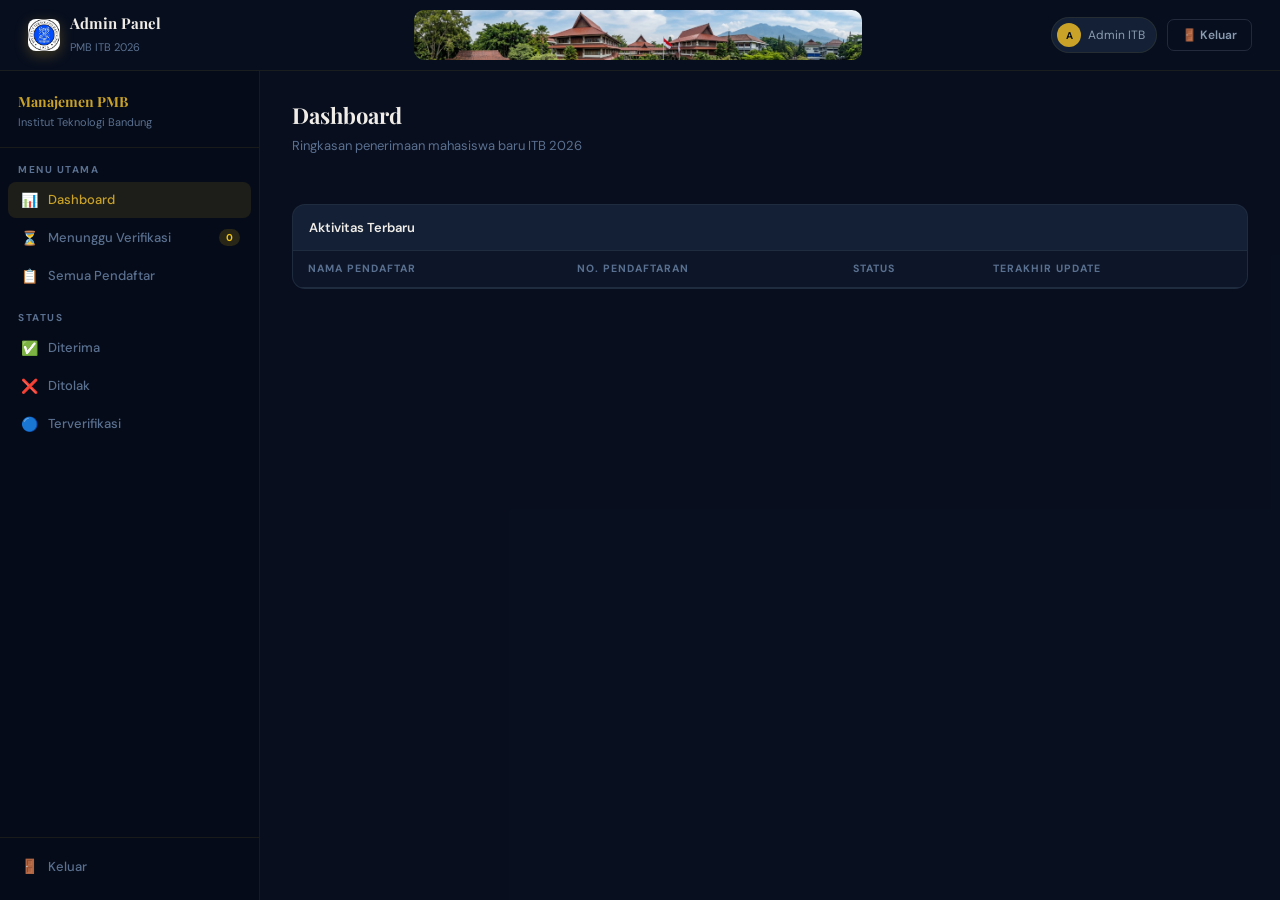
==== admin.html @ 245710b5 "first commit" ====
<!doctype html>
<html lang="id">
  <head>
    <meta charset="UTF-8" />
    <meta name="viewport" content="width=device-width, initial-scale=1.0" />
    <title>Admin Panel — PMB ITB 2026</title>
    <link
      href="https://fonts.googleapis.com/css2?family=Playfair+Display:wght@700;900&family=DM+Sans:ital,wght@0,300;0,400;0,500;0,600;1,400&display=swap"
      rel="stylesheet"
    />
    <link rel="stylesheet" href="shared.css" />
    <style>
      /* ══ ADMIN LAYOUT ══ */
      body {
        display: flex;
        flex-direction: column;
        height: 100vh;
        overflow: hidden;
      }

      .admin-topbar {
        display: flex;
        align-items: center;
        justify-content: space-between;
        padding: 35px 28px;
        height: 56px;
        flex-shrink: 0;
        background: rgba(8, 15, 30, 0.97);
        border-bottom: 1px solid var(--border);
        z-index: 50;
      }
      .adm-logo {
        display: flex;
        align-items: center;
        gap: 10px;
      }
      .adm-logo .logo-badge {
        width: 32px;
        height: 32px;
        font-size: 12px;
        border-radius: 8px;
      }
      .adm-logo-text h2 {
        font-family: "Playfair Display", serif;
        font-size: 15px;
        color: var(--white);
      }
      .adm-logo-text span {
        font-size: 11px;
        color: var(--muted);
      }
      .adm-right {
        display: flex;
        align-items: center;
        gap: 10px;
      }
      .adm-user {
        display: flex;
        align-items: center;
        gap: 7px;
        padding: 5px 11px 5px 5px;
        background: var(--navy-card);
        border: 1px solid var(--border);
        border-radius: 100px;
      }
      .adm-av {
        width: 24px;
        height: 24px;
        border-radius: 50%;
        background: var(--gold);
        display: flex;
        align-items: center;
        justify-content: center;
        font-size: 10px;
        font-weight: 700;
        color: var(--navy);
      }
      .adm-user span {
        font-size: 12px;
        color: var(--gray);
      }

      .admin-body {
        display: flex;
        flex: 1;
        overflow: hidden;
      }

      .admin-sidebar {
        width: var(--sidebar-w);
        flex-shrink: 0;
        background: rgba(6, 12, 24, 0.98);
        border-right: 1px solid var(--border);
        display: flex;
        flex-direction: column;
        overflow-y: auto;
        overflow-x: hidden;
      }
      .sb-brand {
        padding: 20px 18px 16px;
        border-bottom: 1px solid var(--border);
      }
      .sb-brand h3 {
        font-family: "Playfair Display", serif;
        font-size: 14px;
        color: var(--gold);
      }
      .sb-brand p {
        font-size: 11px;
        color: var(--muted);
        margin-top: 2px;
      }
      .sb-section {
        padding: 14px 18px 5px;
        font-size: 10px;
        font-weight: 700;
        color: var(--muted);
        letter-spacing: 1.5px;
        text-transform: uppercase;
      }
      .sb-nav {
        padding: 0 8px;
      }
      .nav-btn {
        display: flex;
        align-items: center;
        gap: 9px;
        width: 100%;
        padding: 9px 11px;
        border: none;
        background: none;
        cursor: pointer;
        border-radius: 8px;
        color: var(--muted);
        font-family: "DM Sans", sans-serif;
        font-size: 13px;
        font-weight: 500;
        text-align: left;
        transition: all 0.16s;
        margin-bottom: 2px;
        white-space: nowrap;
        overflow: hidden;
      }
      .nav-btn:hover {
        background: rgba(201, 162, 39, 0.07);
        color: var(--white);
      }
      .nav-btn.active {
        background: rgba(201, 162, 39, 0.12);
        color: var(--gold);
      }
      .nav-btn .ni {
        font-size: 14px;
        width: 20px;
        text-align: center;
        flex-shrink: 0;
      }
      .nav-btn .nbadge {
        margin-left: auto;
        padding: 2px 7px;
        border-radius: 100px;
        font-size: 10px;
        font-weight: 700;
        background: rgba(241, 196, 15, 0.15);
        color: #f1c40f;
      }
      .sb-footer {
        margin-top: auto;
        padding: 10px 8px 14px;
        border-top: 1px solid var(--border);
      }

      .admin-main {
        flex: 1;
        overflow-y: auto;
        overflow-x: hidden;
        background: rgba(8, 15, 30, 0.3);
      }
      .admin-content {
        padding: 28px 32px 48px;
      }

      .page-head {
        margin-bottom: 24px;
      }
      .page-head h2 {
        font-family: "Playfair Display", serif;
        font-size: 22px;
        color: var(--white);
      }
      .page-head p {
        font-size: 13px;
        color: var(--muted);
        margin-top: 4px;
      }

      /* Stats */
      .stats-row {
        display: grid;
        grid-template-columns: repeat(auto-fill, minmax(148px, 1fr));
        gap: 12px;
        margin-bottom: 24px;
      }
      .stat-tile {
        background: var(--navy-card);
        border: 1px solid var(--border-soft);
        border-radius: 12px;
        padding: 16px 18px;
        transition:
          border-color 0.2s,
          transform 0.15s;
        cursor: default;
      }
      .stat-tile:hover {
        border-color: var(--border);
        transform: translateY(-2px);
      }
      .stat-ico {
        font-size: 17px;
        margin-bottom: 8px;
        opacity: 0.6;
      }
      .stat-num {
        font-family: "Playfair Display", serif;
        font-size: 28px;
        line-height: 1;
        color: var(--gold);
      }
      .stat-num.cg {
        color: var(--muted);
      }
      .stat-num.cy {
        color: var(--yellow);
      }
      .stat-num.cb {
        color: var(--blue);
      }
      .stat-num.cs {
        color: var(--green);
      }
      .stat-num.cr {
        color: var(--red);
      }
      .stat-lbl {
        font-size: 10.5px;
        color: var(--muted);
        margin-top: 4px;
        letter-spacing: 0.5px;
        text-transform: uppercase;
      }

      /* Table card */
      .tcard {
        background: var(--navy-card);
        border: 1px solid var(--border-soft);
        border-radius: 13px;
        overflow: hidden;
      }
      .tcard-head {
        display: flex;
        align-items: center;
        gap: 9px;
        flex-wrap: wrap;
        padding: 13px 16px;
        border-bottom: 1px solid var(--border-soft);
      }
      .tcard-head h3 {
        font-size: 13px;
        font-weight: 600;
        color: var(--white);
        flex: 1;
        min-width: 80px;
      }
      .s-input {
        padding: 7px 12px;
        background: rgba(8, 15, 30, 0.7);
        border: 1px solid rgba(138, 155, 176, 0.15);
        border-radius: 7px;
        color: var(--white);
        font-size: 12.5px;
        font-family: "DM Sans", sans-serif;
        outline: none;
        width: 180px;
      }
      .s-input:focus {
        border-color: var(--gold);
      }
      .s-select {
        padding: 7px 10px;
        background: rgba(8, 15, 30, 0.7);
        border: 1px solid rgba(138, 155, 176, 0.15);
        border-radius: 7px;
        color: var(--white);
        font-size: 12.5px;
        font-family: "DM Sans", sans-serif;
        outline: none;
        cursor: pointer;
      }
      .s-select option {
        background: var(--navy-mid);
      }

      table {
        width: 100%;
        border-collapse: collapse;
      }
      thead tr {
        background: rgba(8, 15, 30, 0.55);
      }
      th {
        padding: 10px 15px;
        text-align: left;
        font-size: 10.5px;
        font-weight: 700;
        color: var(--muted);
        text-transform: uppercase;
        letter-spacing: 1px;
        border-bottom: 1px solid var(--border-soft);
      }
      td {
        padding: 12px 15px;
        font-size: 13px;
        border-bottom: 1px solid rgba(255, 255, 255, 0.03);
        vertical-align: middle;
        color: var(--white);
      }
      tr:hover td {
        background: rgba(255, 255, 255, 0.015);
      }
      tr:last-child td {
        border-bottom: none;
      }
      .td-sub {
        font-size: 11px;
        color: var(--muted);
        margin-top: 2px;
      }
      .action-group {
        display: flex;
        gap: 5px;
        flex-wrap: wrap;
      }

      .pagination {
        display: flex;
        align-items: center;
        justify-content: flex-end;
        gap: 4px;
        padding: 11px 16px;
        border-top: 1px solid var(--border-soft);
      }
      .pg-btn {
        padding: 5px 10px;
        border-radius: 6px;
        border: 1px solid rgba(138, 155, 176, 0.12);
        background: transparent;
        color: var(--muted);
        font-size: 12px;
        cursor: pointer;
        font-family: "DM Sans", sans-serif;
        transition: all 0.16s;
      }
      .pg-btn:hover,
      .pg-btn.active {
        border-color: var(--gold);
        color: var(--gold);
      }
      .pg-btn:disabled {
        opacity: 0.25;
        cursor: not-allowed;
      }

      /* Detail modal grid */
      .detail-grid {
        display: grid;
        grid-template-columns: 1fr 1fr;
        gap: 11px;
        margin-bottom: 12px;
      }
      .detail-item label {
        font-size: 10.5px;
        color: var(--gold);
        text-transform: uppercase;
        letter-spacing: 0.8px;
        display: block;
        margin-bottom: 3px;
      }
      .detail-item span {
        font-size: 13px;
        color: var(--white);
      }
      .detail-divider {
        grid-column: 1/-1;
        height: 1px;
        background: var(--border-soft);
      }

      .catatan-box {
        background: rgba(224, 82, 82, 0.06);
        border: 1px solid rgba(224, 82, 82, 0.18);
        border-radius: 10px;
        padding: 13px 16px;
        font-size: 13px;
        color: #f08080;
        margin-bottom: 18px;
        display: flex;
        gap: 10px;
        align-items: flex-start;
      }
      .catatan-box strong {
        color: #e05252;
        flex-shrink: 0;
      }
      .header-website {
        display: flex;
        align-items: center;
        width: 28rem;
        height: 50px;
        background-image: url("backgrounditb.jpg");
        margin-left: 4rem;
        border-radius: 10px;
        background-size: cover;
      }

      @media (max-width: 680px) {
        .admin-topbar {
          padding: 0 14px;
        }
        .admin-sidebar {
          display: none;
        }
        .admin-content {
          padding: 20px 16px;
        }
        .detail-grid {
          grid-template-columns: 1fr;
        }
      }
    </style>
  </head>
  <body>
    <!-- TOPBAR ADMIN -->
    <div class="admin-topbar">
      <div class="adm-logo">
        <img
          class="logo-badge"
          src="logoitb.jpg"
          alt="ITB"
          width="45"
          height="45;"
        />
        <div class="adm-logo-text">
          <h2>Admin Panel</h2>
          <span>PMB ITB 2026</span>
        </div>
      </div>
      <a href="https://itb.ac.id/" class="header-link">
        <div class="header-website"></div>
      </a>
      <div class="adm-right">
        <div class="adm-user">
          <div class="adm-av">A</div>
          <span>Admin ITB</span>
        </div>
        <button class="btn btn-ghost btn-sm" onclick="logout()">
          🚪 Keluar
        </button>
      </div>
    </div>

    <div class="admin-body">
      <!-- SIDEBAR -->
      <aside class="admin-sidebar">
        <div class="sb-brand">
          <h3>Manajemen PMB</h3>
          <p>Institut Teknologi Bandung</p>
        </div>
        <div class="sb-section">Menu Utama</div>
        <nav class="sb-nav">
          <button
            class="nav-btn active"
            id="nav-dashboard"
            onclick="adminNav('dashboard')"
          >
            <span class="ni">📊</span>Dashboard
          </button>
          <button
            class="nav-btn"
            id="nav-pending"
            onclick="adminNav('pending')"
          >
            <span class="ni">⏳</span>Menunggu Verifikasi
            <span class="nbadge" id="badge-pending">0</span>
          </button>
          <button class="nav-btn" id="nav-all" onclick="adminNav('all')">
            <span class="ni">📋</span>Semua Pendaftar
          </button>
        </nav>
        <div class="sb-section">Status</div>
        <nav class="sb-nav">
          <button
            class="nav-btn"
            id="nav-accepted"
            onclick="adminNav('accepted')"
          >
            <span class="ni">✅</span>Diterima
          </button>
          <button
            class="nav-btn"
            id="nav-rejected"
            onclick="adminNav('rejected')"
          >
            <span class="ni">❌</span>Ditolak
          </button>
          <button
            class="nav-btn"
            id="nav-verified"
            onclick="adminNav('verified')"
          >
            <span class="ni">🔵</span>Terverifikasi
          </button>
        </nav>
        <div class="sb-footer" id="sb-footerid">
          <button class="nav-btn" onclick="logout()">
            <span class="ni">🚪</span>Keluar
          </button>
        </div>
      </aside>

      <!-- MAIN CONTENT -->
      <main class="admin-main">
        <div class="admin-content">
          <!-- VIEW: DASHBOARD -->
          <div id="admin-view-dashboard">
            <div class="page-head">
              <h2>Dashboard</h2>
              <p>Ringkasan penerimaan mahasiswa baru ITB 2026</p>
            </div>
            <div class="stats-row" id="stats-grid"></div>
            <div class="tcard">
              <div class="tcard-head"><h3>Aktivitas Terbaru</h3></div>
              <table>
                <thead>
                  <tr>
                    <th>Nama Pendaftar</th>
                    <th>No. Pendaftaran</th>
                    <th>Status</th>
                    <th>Terakhir Update</th>
                  </tr>
                </thead>
                <tbody id="recent-tbody"></tbody>
              </table>
            </div>
          </div>

          <!-- VIEW: LIST PENDAFTAR -->
          <div id="admin-view-list" class="hidden">
            <div class="page-head">
              <h2 id="list-title">Semua Pendaftar</h2>
              <p id="list-subtitle">Kelola dan verifikasi data pendaftar</p>
            </div>
            <div class="tcard">
              <div class="tcard-head">
                <h3 id="list-count">—</h3>
                <input
                  type="text"
                  class="s-input"
                  id="search-input"
                  placeholder="Cari nama / nomor..."
                  oninput="debounceSearch()"
                />
                <select
                  class="s-select"
                  id="filter-status"
                  onchange="loadList(1)"
                >
                  <option value="">Semua Status</option>
                  <option value="draft">Draft</option>
                  <option value="pending">Pending</option>
                  <option value="verified">Verified</option>
                  <option value="accepted">Accepted</option>
                  <option value="rejected">Rejected</option>
                </select>
                <button class="btn btn-primary btn-sm" onclick="loadList(1)">
                  Cari
                </button>
              </div>
              <div style="overflow-x: auto">
                <table>
                  <thead>
                    <tr>
                      <th>Nama & Email</th>
                      <th>No. Pendaftaran</th>
                      <th>Prodi Pilihan 1</th>
                      <th>Status</th>
                      <th>Tanggal</th>
                      <th>Aksi</th>
                    </tr>
                  </thead>
                  <tbody id="list-tbody"></tbody>
                </table>
              </div>
              <div class="pagination" id="pagination"></div>
            </div>
          </div>
        </div>
      </main>
    </div>

    <!-- MODAL DETAIL -->
    <div id="modal-detail" class="overlay hidden">
      <div class="modal">
        <div class="modal-hdr">
          <h3>Detail Pendaftar</h3>
          <button class="modal-close" onclick="closeModal()">✕</button>
        </div>
        <div id="modal-content"></div>
        <div class="modal-foot">
          <button class="btn btn-ghost btn-sm" onclick="closeModal()">
            Tutup
          </button>
        </div>
      </div>
    </div>

    <!-- MODAL STATUS -->
    <div id="modal-status" class="overlay hidden">
      <div class="modal modal-sm">
        <div class="modal-hdr">
          <h3>Update Status Pendaftar</h3>
          <button class="modal-close" onclick="closeStatusModal()">✕</button>
        </div>
        <input type="hidden" id="status-applicant-id" />
        <div class="form-group">
          <label>Status Baru</label>
          <select
            id="status-select"
            class="s-select"
            style="width: 100%; padding: 11px 14px; border-radius: 9px"
          >
            <option value="pending">⏳ Pending — Menunggu Verifikasi</option>
            <option value="verified">🔵 Verified — Sudah Diverifikasi</option>
            <option value="accepted">✅ Accepted — Diterima</option>
            <option value="rejected">❌ Rejected — Ditolak</option>
          </select>
        </div>
        <div class="form-group">
          <label>Catatan untuk Pendaftar (opsional)</label>
          <textarea
            id="status-catatan"
            placeholder="Catatan jika diperlukan..."
          ></textarea>
        </div>
        <div class="modal-foot">
          <button class="btn btn-ghost btn-sm" onclick="closeStatusModal()">
            Batal
          </button>
          <button
            class="btn btn-primary btn-sm"
            onclick="confirmUpdateStatus()"
          >
            ✓ Simpan
          </button>
        </div>
      </div>
    </div>

    <script src="shared.js"></script>
    <script>
      let currentAdminView = "dashboard";
      let currentPage = 1;
      let searchTimeout = null;

      /** Cek sesi, pastikan role admin */
      async function init() {
        const res = await api("auth.php?action=check");
        if (!res.loggedIn || res.role !== "admin") {
          window.location.href = "index.html";
          return;
        }
        adminNav("dashboard");
      }

      function adminNav(view) {
        currentAdminView = view;
        document
          .querySelectorAll(".nav-btn")
          .forEach((el) => el.classList.remove("active"));
        const el = document.getElementById("nav-" + view);
        if (el) el.classList.add("active");
        document
          .getElementById("admin-view-dashboard")
          .classList.toggle("hidden", view !== "dashboard");
        document
          .getElementById("admin-view-list")
          .classList.toggle("hidden", view === "dashboard");
        if (view === "dashboard") {
          loadDashboard();
          return;
        }

        const fm = {
          pending: "pending",
          all: "",
          accepted: "accepted",
          rejected: "rejected",
          verified: "verified",
        };
        const tm = {
          pending: "Menunggu Verifikasi",
          all: "Semua Pendaftar",
          accepted: "Pendaftar Diterima",
          rejected: "Pendaftar Ditolak",
          verified: "Sudah Terverifikasi",
        };
        document.getElementById("list-title").textContent =
          tm[view] || "Daftar";
        document.getElementById("filter-status").value = fm[view] ?? "";
        document.getElementById("search-input").value = "";
        loadList(1);
      }

      async function loadDashboard() {
        const res = await api("admin.php?action=dashboard");
        if (!res.success) return;
        const { stats, recent } = res;
        document.getElementById("badge-pending").textContent =
          stats.pending || 0;
        document.getElementById("stats-grid").innerHTML = `
          <div class="stat-tile"><div class="stat-ico">👥</div><div class="stat-num">${stats.total}</div><div class="stat-lbl">Total Pendaftar</div></div>
          <div class="stat-tile"><div class="stat-ico">📝</div><div class="stat-num cg">${stats.draft}</div><div class="stat-lbl">Draft</div></div>
          <div class="stat-tile"><div class="stat-ico">⏳</div><div class="stat-num cy">${stats.pending}</div><div class="stat-lbl">Menunggu</div></div>
          <div class="stat-tile"><div class="stat-ico">🔵</div><div class="stat-num cb">${stats.verified}</div><div class="stat-lbl">Terverifikasi</div></div>
          <div class="stat-tile"><div class="stat-ico">✅</div><div class="stat-num cs">${stats.accepted}</div><div class="stat-lbl">Diterima</div></div>
          <div class="stat-tile"><div class="stat-ico">❌</div><div class="stat-num cr">${stats.rejected}</div><div class="stat-lbl">Ditolak</div></div>`;
        document.getElementById("recent-tbody").innerHTML = recent.length
          ? recent
              .map(
                (r) =>
                  `<tr>
                <td><strong>${r.nama_lengkap || '<span style="color:var(--muted)">Belum diisi</span>'}</strong></td>
                <td><code style="color:var(--gold);font-size:12px">${r.nomor_pendaftaran}</code></td>
                <td>${statusBadge(r.status)}</td>
                <td style="color:var(--muted)">${fmtDate(r.updated_at)}</td>
              </tr>`,
              )
              .join("")
          : '<tr><td colspan="4" style="text-align:center;color:var(--muted);padding:28px">Belum ada data</td></tr>';
      }

      async function loadList(page) {
        currentPage = page;
        const status = document.getElementById("filter-status").value;
        const search = document.getElementById("search-input").value;
        const res = await api(
          `admin.php?action=list&page=${page}&status=${encodeURIComponent(status)}&search=${encodeURIComponent(search)}`,
        );
        if (!res.success) return;
        document.getElementById("list-count").textContent =
          `${res.total} pendaftar ditemukan`;
        document.getElementById("list-tbody").innerHTML = res.data.length
          ? res.data
              .map(
                (r) =>
                  `<tr>
                <td><div style="font-weight:600">${r.nama_lengkap || '<span style="color:var(--muted)">Belum diisi</span>'}</div><div class="td-sub">${r.email}</div></td>
                <td><code style="color:var(--gold);font-size:12px">${r.nomor_pendaftaran}</code></td>
                <td style="font-size:12px;color:var(--gray)">${r.pilihan_prodi_1 || "—"}</td>
                <td>${statusBadge(r.status)}</td>
                <td style="color:var(--muted);font-size:12px">${fmtDate(r.updated_at)}</td>
                <td><div class="action-group">
                  <button class="btn btn-blue btn-xs" onclick="showDetail(${r.id})">Detail</button>
                  <button class="btn btn-ghost btn-xs" onclick="openStatusModal(${r.id},'${r.status}')">Status</button>
                  <button class="btn btn-danger btn-xs" onclick="deleteApplicant(${r.id},'${(r.nama_lengkap || "ini").replace(/'/g, "\\'")}')">Hapus</button>
                </div></td>
              </tr>`,
              )
              .join("")
          : '<tr><td colspan="6" style="text-align:center;color:var(--muted);padding:32px">Tidak ada data</td></tr>';

        let pg = `<button class="pg-btn" onclick="loadList(${page - 1})" ${page <= 1 ? "disabled" : ""}>‹</button>`;
        for (let i = 1; i <= res.pages; i++) {
          if (i === 1 || i === res.pages || Math.abs(i - page) <= 1)
            pg += `<button class="pg-btn ${i === page ? "active" : ""}" onclick="loadList(${i})">${i}</button>`;
          else if (Math.abs(i - page) === 2)
            pg += `<span style="color:var(--muted);padding:0 2px">…</span>`;
        }
        pg += `<button class="pg-btn" onclick="loadList(${page + 1})" ${page >= res.pages ? "disabled" : ""}>›</button>`;
        document.getElementById("pagination").innerHTML =
          res.pages > 1 ? pg : "";
      }

      function debounceSearch() {
        clearTimeout(searchTimeout);
        searchTimeout = setTimeout(() => loadList(1), 380);
      }

      async function showDetail(id) {
        const res = await api(`admin.php?action=detail&id=${id}`);
        if (!res.success) {
          toast("Gagal memuat detail", "error");
          return;
        }
        const d = res.data;
        const fields = [
          ["Nomor Pendaftaran", d.nomor_pendaftaran],
          ["Email", d.email],
          ["Nama Lengkap", d.nama_lengkap],
          [
            "Jenis Kelamin",
            d.jenis_kelamin === "L"
              ? "Laki-laki"
              : d.jenis_kelamin === "P"
                ? "Perempuan"
                : "—",
          ],
          ["Tempat Lahir", d.tempat_lahir],
          ["Tanggal Lahir", fmtDate(d.tanggal_lahir)],
          ["No. Telepon", d.no_telepon],
          ["Asal Sekolah", d.asal_sekolah],
          ["Jurusan", d.jurusan_sekolah],
          ["Tahun Lulus", d.tahun_lulus],
          ["Prodi Pilihan 1", d.pilihan_prodi_1],
          ["Prodi Pilihan 2", d.pilihan_prodi_2 || "—"],
          ["Jalur Seleksi", d.jalur_seleksi || "—"],
          ["Kota", d.kota],
          ["Provinsi", d.provinsi],
          ["Tgl. Daftar", fmtDate(d.tgl_daftar)],
          ["Status", null],
        ];
        let html = '<div class="detail-grid">';
        fields.forEach(([l, v]) => {
          html += `<div class="detail-item"><label>${l}</label><span>${l === "Status" ? statusBadge(d.status) : v || "—"}</span></div>`;
          if (l === "Email") html += '<div class="detail-divider"></div>';
        });
        html += "</div>";
        if (d.catatan_admin)
          html += `<div class="catatan-box"><strong>Catatan:</strong> ${d.catatan_admin}</div>`;

        if (d.foto || d.ijazah) {
          html += `<div style="margin-top:16px;display:flex;gap:20px;flex-wrap:wrap;">`;
          if (d.foto) {
            const fotoSrc = d.foto_url || "api/uploads/" + d.foto;
            html += `<div>
              <p style="font-size:11px;color:var(--gold);text-transform:uppercase;letter-spacing:.8px;margin-bottom:8px">📷 Foto 3×4</p>
              <img src="${fotoSrc}" style="width:90px;height:110px;object-fit:cover;border-radius:8px;border:2px solid var(--gold);display:block;"
                onerror="this.src='data:image/svg+xml,%3Csvg xmlns=%22http://www.w3.org/2000/svg%22 width=%2290%22 height=%22110%22%3E%3Crect width=%2290%22 height=%22110%22 fill=%22%23132035%22 rx=%228%22/%3E%3Ctext x=%2245%22 y=%2260%22 font-size=%2232%22 text-anchor=%22middle%22 fill=%22%23c9a227%22%3E%F0%9F%93%B7%3C/text%3E%3C/svg%3E';"
                alt="Foto Pendaftar">
              <a href="${fotoSrc}" target="_blank" style="display:block;margin-top:6px;font-size:11px;color:var(--gold);text-decoration:none;">🔗 Buka foto</a>
            </div>`;
          }
          if (d.ijazah) {
            const ijazahSrc = d.ijazah_url || "api/uploads/" + d.ijazah;
            const ext = d.ijazah.split(".").pop().toLowerCase();
            if (ext === "pdf") {
              html += `<div>
                <p style="font-size:11px;color:var(--gold);text-transform:uppercase;letter-spacing:.8px;margin-bottom:8px">📑 Ijazah / SKL</p>
                <div style="width:90px;height:110px;background:rgba(201,162,39,.08);border:2px solid rgba(201,162,39,.3);border-radius:8px;display:flex;flex-direction:column;align-items:center;justify-content:center;gap:6px;">
                  <span style="font-size:28px">📄</span>
                  <span style="font-size:10px;color:var(--muted)">PDF</span>
                </div>
                <a href="${ijazahSrc}" target="_blank" style="display:block;margin-top:6px;font-size:11px;color:var(--gold);text-decoration:none;">🔗 Buka PDF</a>
              </div>`;
            } else {
              html += `<div>
                <p style="font-size:11px;color:var(--gold);text-transform:uppercase;letter-spacing:.8px;margin-bottom:8px">📑 Ijazah / SKL</p>
                <img src="${ijazahSrc}" style="width:90px;height:110px;object-fit:cover;border-radius:8px;border:2px solid var(--gold);display:block;"
                  onerror="this.src='data:image/svg+xml,%3Csvg xmlns=%22http://www.w3.org/2000/svg%22 width=%2290%22 height=%22110%22%3E%3Crect width=%2290%22 height=%22110%22 fill=%22%23132035%22 rx=%228%22/%3E%3Ctext x=%2245%22 y=%2260%22 font-size=%2232%22 text-anchor=%22middle%22 fill=%22%23c9a227%22%3E%F0%9F%93%91%3C/text%3E%3C/svg%3E';"
                  alt="Ijazah">
                <a href="${ijazahSrc}" target="_blank" style="display:block;margin-top:6px;font-size:11px;color:var(--gold);text-decoration:none;">🔗 Buka ijazah</a>
              </div>`;
            }
          }
          html += `</div>`;
        }

        document.getElementById("modal-content").innerHTML = html;
        document.getElementById("modal-detail").classList.remove("hidden");
      }

      function closeModal() {
        document.getElementById("modal-detail").classList.add("hidden");
      }
      function closeStatusModal() {
        document.getElementById("modal-status").classList.add("hidden");
      }

      function openStatusModal(id, status) {
        document.getElementById("status-applicant-id").value = id;
        document.getElementById("status-select").value = status;
        document.getElementById("status-catatan").value = "";
        document.getElementById("modal-status").classList.remove("hidden");
      }

      async function confirmUpdateStatus() {
        const id = document.getElementById("status-applicant-id").value;
        const status = document.getElementById("status-select").value;
        const catatan = document.getElementById("status-catatan").value;
        const res = await api("admin.php?action=update_status", "POST", {
          id,
          status,
          catatan,
        });
        toast(res.message, res.success ? "success" : "error");
        closeStatusModal();
        if (res.success) {
          loadList(currentPage);
          if (currentAdminView === "dashboard") loadDashboard();
        }
      }

      async function deleteApplicant(id, nama) {
        if (
          !confirm(
            `Hapus pendaftar "${nama}"?\nTindakan ini tidak dapat dibatalkan.`,
          )
        )
          return;
        const res = await api("admin.php?action=delete", "DELETE", { id });
        toast(res.message, res.success ? "success" : "error");
        if (res.success) {
          loadList(currentPage);
          loadDashboard();
        }
      }

      // Modal: tutup saat klik backdrop
      document.getElementById("modal-detail").addEventListener("click", (e) => {
        if (e.target === e.currentTarget) closeModal();
      });
      document.getElementById("modal-status").addEventListener("click", (e) => {
        if (e.target === e.currentTarget) closeStatusModal();
      });
      // ESC key
      document.addEventListener("keydown", (e) => {
        if (e.key === "Escape") {
          closeModal();
          closeStatusModal();
        }
      });

      init();
    </script>
  </body>
</html>
---- shared.css ----
/* ═══════════════════════════════════════════
   shared.css — PMB ITB 2025
   Digunakan oleh: index.html, dashboard.html, admin.html
   ═══════════════════════════════════════════ */

:root {
  --navy: #080f1e;
  --navy-mid: #0f1e38;
  --navy-card: #132035;
  --gold: #c9a227;
  --gold-light: #e8c35a;
  --gold-pale: #f5e6b4;
  --gold-dim: rgba(201, 162, 39, 0.12);
  --white: #f0ede8;
  --muted: #5a7090;
  --gray: #8a9bb0;
  --border: rgba(201, 162, 39, 0.1);
  --border-soft: rgba(255, 255, 255, 0.05);
  --red: #e05252;
  --green: #27ae60;
  --blue: #3498db;
  --yellow: #f1c40f;
  --sidebar-w: 260px;
}

*,
*::before,
*::after {
  margin: 0;
  padding: 0;
  box-sizing: border-box;
}
html,
body {
  height: 100%;
}
body {
  font-family: "DM Sans", sans-serif;
  background: var(--navy);
  color: var(--white);
  line-height: 1.5;
  overflow-x: hidden;
}
.hidden {
  display: none !important;
}
::-webkit-scrollbar {
  width: 5px;
  height: 5px;
}
::-webkit-scrollbar-track {
  background: transparent;
}
::-webkit-scrollbar-thumb {
  background: rgba(201, 162, 39, 0.2);
  border-radius: 10px;
}

/* HEADER */
.site-header {
  display: flex;
  align-items: center;
  justify-content: space-between;
  padding: 15px 40px;
  background: rgba(8, 15, 30, 0.92);
  backdrop-filter: blur(16px);
  border-bottom: 1px solid var(--border);
  position: sticky;
  top: 0;
  z-index: 200;
}
.logo {
  display: flex;
  align-items: center;
  gap: 12px;
}
.logo-badge {
  width: 38px;
  height: 38px;
  border-radius: 9px;
  background: var(--gold);
  display: flex;
  align-items: center;
  justify-content: center;
  font-family: "Playfair Display", serif;
  font-weight: 900;
  font-size: 14px;
  color: var(--navy);
  flex-shrink: 0;
  box-shadow: 0 4px 14px rgba(201, 162, 39, 0.3);
}
.logo-text h1 {
  font-family: "Playfair Display", serif;
  font-size: 15px;
  color: var(--white);
  line-height: 1.1;
}
.logo-text p {
  font-size: 10px;
  color: var(--gold);
  letter-spacing: 1.8px;
  text-transform: uppercase;
  margin-top: 1px;
}
.header-nav {
  display: flex;
  align-items: center;
  gap: 8px;
}
.header-user {
  display: flex;
  align-items: center;
  gap: 8px;
  padding: 5px 12px 5px 5px;
  background: var(--navy-card);
  border: 1px solid var(--border);
  border-radius: 100px;
}
.header-avatar {
  width: 26px;
  height: 26px;
  border-radius: 50%;
  background: var(--gold);
  display: flex;
  align-items: center;
  justify-content: center;
  font-size: 11px;
  font-weight: 700;
  color: var(--navy);
}
.header-username {
  font-size: 12px;
  color: var(--white);
  font-weight: 500;
  max-width: 130px;
  overflow: hidden;
  text-overflow: ellipsis;
  white-space: nowrap;
}

/* BUTTONS */
.btn {
  display: inline-flex;
  align-items: center;
  justify-content: center;
  gap: 6px;
  padding: 9px 20px;
  border-radius: 8px;
  font-family: "DM Sans", sans-serif;
  font-size: 13px;
  font-weight: 600;
  border: none;
  cursor: pointer;
  outline: none;
  transition: all 0.18s;
  white-space: nowrap;
}
.btn-primary {
  background: var(--gold);
  color: var(--navy);
}
.btn-primary:hover {
  background: var(--gold-light);
  box-shadow: 0 4px 18px rgba(201, 162, 39, 0.35);
  transform: translateY(-1px);
}
.btn-ghost {
  background: transparent;
  color: var(--gray);
  border: 1px solid rgba(138, 155, 176, 0.2);
}
.btn-ghost:hover {
  border-color: var(--gold);
  color: var(--gold);
}
.btn-danger {
  background: rgba(224, 82, 82, 0.1);
  color: #e07070;
  border: 1px solid rgba(224, 82, 82, 0.18);
}
.btn-danger:hover {
  background: rgba(224, 82, 82, 0.18);
  color: #f08080;
}
.btn-blue {
  background: rgba(52, 152, 219, 0.1);
  color: #7ab4e8;
  border: 1px solid rgba(52, 152, 219, 0.18);
}
.btn-blue:hover {
  background: rgba(52, 152, 219, 0.18);
}
.btn-sm {
  padding: 7px 14px;
  font-size: 12px;
  border-radius: 7px;
}
.btn-xs {
  padding: 4px 10px;
  font-size: 11px;
  border-radius: 5px;
}
.btn:disabled {
  opacity: 0.4;
  cursor: not-allowed;
  transform: none !important;
  box-shadow: none !important;
}

/* FORM */
.form-group {
  margin-bottom: 15px;
}
.form-group label {
  display: block;
  font-size: 11px;
  font-weight: 600;
  color: var(--gold);
  letter-spacing: 1px;
  text-transform: uppercase;
  margin-bottom: 6px;
}
.form-group input,
.form-group select,
.form-group textarea {
  width: 100%;
  padding: 11px 14px;
  background: rgba(8, 15, 30, 0.7);
  border: 1px solid rgba(138, 155, 176, 0.18);
  border-radius: 9px;
  color: var(--white);
  font-family: "DM Sans", sans-serif;
  font-size: 13.5px;
  outline: none;
  transition: border-color 0.2s, box-shadow 0.2s;
}
.form-group input:focus,
.form-group select:focus,
.form-group textarea:focus {
  border-color: var(--gold);
  box-shadow: 0 0 0 3px rgba(201, 162, 39, 0.08);
}
.form-group input::placeholder,
.form-group textarea::placeholder {
  color: var(--muted);
}
.form-group select option {
  background: var(--navy-mid);
}
.form-group textarea {
  resize: vertical;
  min-height: 80px;
}
.form-grid {
  display: grid;
  grid-template-columns: 1fr 1fr;
  gap: 14px;
}

/* ALERTS */
.alert {
  padding: 11px 14px;
  border-radius: 8px;
  font-size: 13px;
  margin-bottom: 14px;
  display: none;
}
.alert-error {
  display: block;
  background: rgba(224, 82, 82, 0.08);
  border: 1px solid rgba(224, 82, 82, 0.25);
  color: #f08080;
}
.alert-success {
  display: block;
  background: rgba(39, 174, 96, 0.08);
  border: 1px solid rgba(39, 174, 96, 0.25);
  color: #7debb0;
}
.alert-info {
  display: block;
  background: rgba(201, 162, 39, 0.06);
  border: 1px solid rgba(201, 162, 39, 0.2);
  color: var(--gold-pale);
}

/* BADGES */
.badge {
  display: inline-flex;
  align-items: center;
  gap: 5px;
  padding: 4px 11px;
  border-radius: 100px;
  font-size: 12px;
  font-weight: 600;
  letter-spacing: 0.3px;
}
.badge::before {
  content: "";
  width: 6px;
  height: 6px;
  border-radius: 50%;
  background: currentColor;
  display: inline-block;
}
.badge-draft {
  background: rgba(138, 155, 176, 0.1);
  color: #8a9bb0;
}
.badge-pending {
  background: rgba(241, 196, 15, 0.1);
  color: #f1c40f;
  border: 1px solid rgba(241, 196, 15, 0.15);
}
.badge-verified {
  background: rgba(52, 152, 219, 0.1);
  color: #3498db;
  border: 1px solid rgba(52, 152, 219, 0.15);
}
.badge-accepted {
  background: rgba(39, 174, 96, 0.1);
  color: #27ae60;
  border: 1px solid rgba(39, 174, 96, 0.15);
}
.badge-rejected {
  background: rgba(224, 82, 82, 0.1);
  color: #e05252;
  border: 1px solid rgba(224, 82, 82, 0.15);
}

/* TOAST */
.toast {
  position: fixed;
  bottom: 24px;
  right: 24px;
  padding: 12px 18px;
  border-radius: 10px;
  font-size: 13px;
  font-weight: 500;
  z-index: 9999;
  display: flex;
  align-items: center;
  gap: 10px;
  max-width: 320px;
  box-shadow: 0 8px 32px rgba(0, 0, 0, 0.5);
  animation: toastIn 0.28s ease;
}
.toast-success {
  background: rgba(39, 174, 96, 0.15);
  border: 1px solid rgba(39, 174, 96, 0.3);
  color: #7debb0;
}
.toast-error {
  background: rgba(224, 82, 82, 0.15);
  border: 1px solid rgba(224, 82, 82, 0.3);
  color: #f08080;
}
@keyframes toastIn {
  from { opacity: 0; transform: translateX(14px); }
  to   { opacity: 1; transform: translateX(0); }
}

.spinner {
  display: inline-block;
  width: 13px;
  height: 13px;
  border: 2px solid rgba(201, 162, 39, 0.25);
  border-top-color: var(--gold);
  border-radius: 50%;
  animation: spin 0.55s linear infinite;
  vertical-align: middle;
}
@keyframes spin {
  to { transform: rotate(360deg); }
}

/* MODALS */
.overlay {
  position: fixed;
  inset: 0;
  background: rgba(0, 0, 0, 0.72);
  backdrop-filter: blur(10px);
  z-index: 1000;
  display: flex;
  align-items: center;
  justify-content: center;
  padding: 20px;
  animation: fadeIn 0.2s;
}
@keyframes fadeIn {
  from { opacity: 0; }
  to   { opacity: 1; }
}
.modal {
  background: var(--navy-mid);
  border: 1px solid var(--border);
  border-radius: 18px;
  padding: 26px;
  width: 100%;
  max-width: 600px;
  max-height: 88vh;
  overflow-y: auto;
  animation: slideUp 0.22s ease;
}
.modal-sm {
  max-width: 420px;
}
@keyframes slideUp {
  from { opacity: 0; transform: translateY(16px); }
  to   { opacity: 1; transform: translateY(0); }
}
.modal-hdr {
  display: flex;
  align-items: center;
  justify-content: space-between;
  margin-bottom: 18px;
  padding-bottom: 14px;
  border-bottom: 1px solid var(--border);
}
.modal-hdr h3 {
  font-family: "Playfair Display", serif;
  font-size: 17px;
}
.modal-close {
  width: 26px;
  height: 26px;
  border-radius: 6px;
  background: rgba(138, 155, 176, 0.08);
  border: none;
  color: var(--muted);
  font-size: 14px;
  cursor: pointer;
  display: flex;
  align-items: center;
  justify-content: center;
  transition: background 0.15s;
}
.modal-close:hover {
  background: rgba(224, 82, 82, 0.1);
  color: #e05252;
}
.modal-foot {
  display: flex;
  gap: 8px;
  justify-content: flex-end;
  margin-top: 18px;
  padding-top: 14px;
  border-top: 1px solid var(--border);
}

/* RESPONSIVE */
@media (max-width: 900px) {
  .form-grid { grid-template-columns: 1fr; }
}
@media (max-width: 680px) {
  .site-header { padding: 12px 16px; }
}
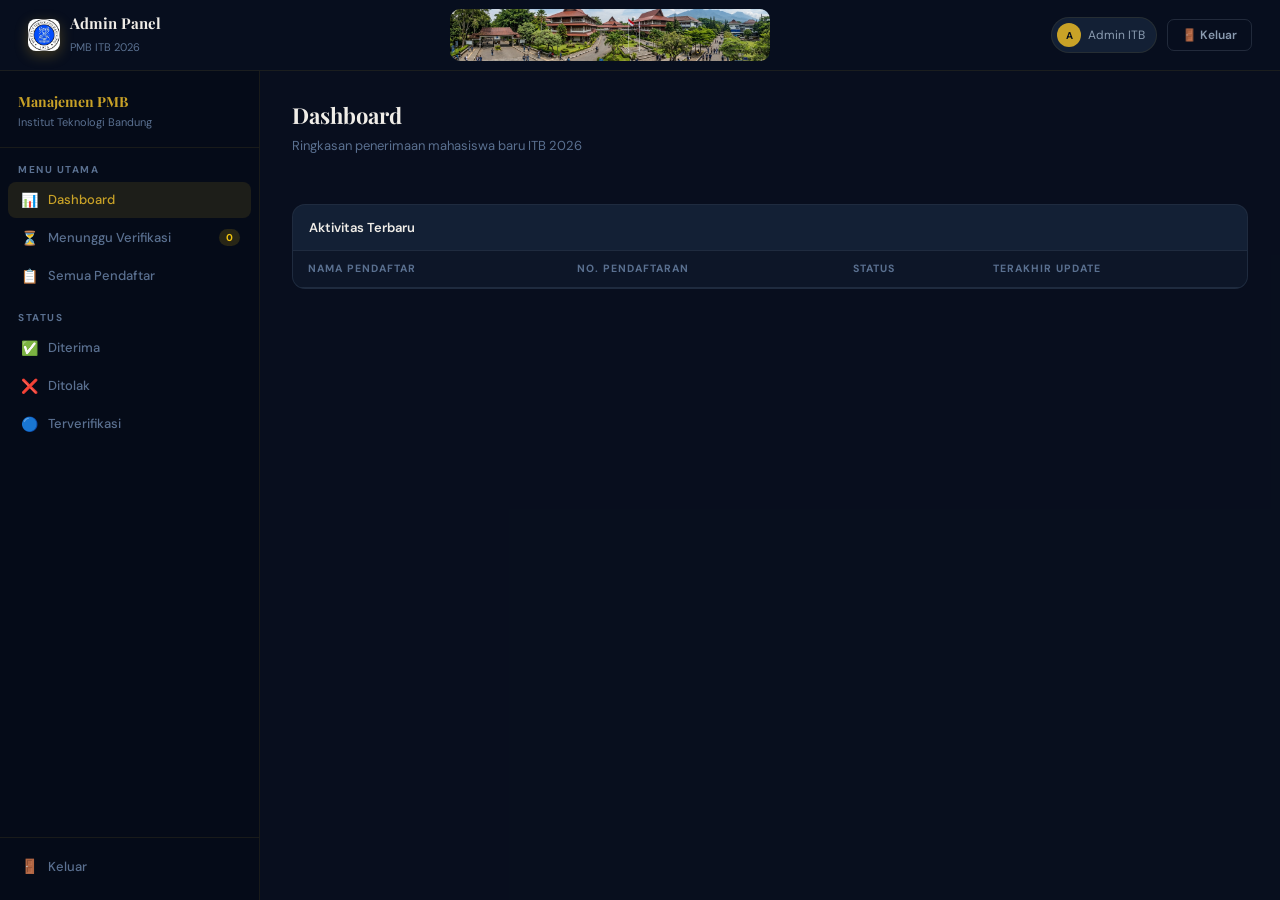
==== commit 8fac2f95: "ninecommit" ====
--- a/admin.html
+++ b/admin.html
@@ -414,44 +414,163 @@
       .header-website {
         display: flex;
         align-items: center;
-        width: 28rem;
-        height: 50px;
+        width: clamp(160px, 25vw, 440px);
+        height: 52px;
         background-image: url("backgrounditb.jpg");
-        margin-left: 4rem;
+        margin-left: 0.5rem;
         border-radius: 10px;
         background-size: cover;
-      }
-
+        background-position: center;
+        flex-shrink: 0;
+      }
+
+      /* Hamburger button (mobile only) */
+      .hamburger-btn {
+        display: none;
+        align-items: center;
+        justify-content: center;
+        width: 36px;
+        height: 36px;
+        border-radius: 8px;
+        background: rgba(201, 162, 39, 0.08);
+        border: 1px solid var(--border);
+        cursor: pointer;
+        font-size: 18px;
+        flex-shrink: 0;
+        transition: background 0.18s;
+      }
+      .hamburger-btn:hover {
+        background: rgba(201, 162, 39, 0.15);
+      }
+
+      /* Mobile sidebar overlay */
+      .sidebar-overlay {
+        display: none;
+        position: fixed;
+        inset: 0;
+        background: rgba(0, 0, 0, 0.65);
+        z-index: 98;
+        backdrop-filter: blur(4px);
+      }
+      .sidebar-overlay.open {
+        display: block;
+      }
+
+      /* Table responsive wrapper */
+      .table-scroll {
+        overflow-x: auto;
+        -webkit-overflow-scrolling: touch;
+      }
+
+      @media (max-width: 900px) {
+        .stats-row {
+          grid-template-columns: repeat(auto-fill, minmax(120px, 1fr));
+        }
+        .tcard-head {
+          flex-wrap: wrap;
+        }
+        .s-input {
+          width: 140px;
+        }
+      }
       @media (max-width: 680px) {
+        .hamburger-btn {
+          display: flex;
+        }
         .admin-topbar {
           padding: 0 14px;
-        }
+          height: 54px;
+          position: sticky;
+          top: 0;
+          z-index: 50;
+        }
+        /* Reset fixed-height layout — allow normal page scroll on mobile */
+        body {
+          height: auto !important;
+          overflow: visible !important;
+          display: block !important;
+        }
+        .admin-body {
+          overflow: visible !important;
+          display: block !important;
+          flex: none !important;
+        }
+        .admin-main {
+          overflow: visible !important;
+          height: auto !important;
+        }
+        /* Sidebar slides in as overlay */
         .admin-sidebar {
-          display: none;
+          position: fixed;
+          left: -260px;
+          top: 0;
+          bottom: 0;
+          height: 100vh !important;
+          overflow-y: auto !important;
+          z-index: 99;
+          transition: left 0.25s ease;
+          width: var(--sidebar-w);
+        }
+        .admin-sidebar.open {
+          left: 0;
         }
         .admin-content {
-          padding: 20px 16px;
+          padding: 16px 14px 40px;
         }
         .detail-grid {
           grid-template-columns: 1fr;
+        }
+        .header-website {
+          display: none;
+        }
+        .stats-row {
+          grid-template-columns: repeat(2, 1fr);
+        }
+        .tcard-head {
+          gap: 7px;
+        }
+        .s-input {
+          width: 100%;
+          flex: 1;
+          min-width: 0;
+        }
+        th, td {
+          padding: 9px 10px;
+          font-size: 12px;
+        }
+        .action-group {
+          flex-direction: column;
+        }
+        .pagination {
+          flex-wrap: wrap;
+          justify-content: center;
+        }
+        .adm-user span {
+          display: none;
         }
       }
     </style>
   </head>
   <body>
     <!-- TOPBAR ADMIN -->
+    <!-- Mobile sidebar overlay -->
+    <div class="sidebar-overlay" id="sidebar-overlay" onclick="closeSidebar()"></div>
+
     <div class="admin-topbar">
-      <div class="adm-logo">
-        <img
-          class="logo-badge"
-          src="logoitb.jpg"
-          alt="ITB"
-          width="45"
-          height="45;"
-        />
-        <div class="adm-logo-text">
-          <h2>Admin Panel</h2>
-          <span>PMB ITB 2026</span>
+      <div style="display:flex;align-items:center;gap:10px;">
+        <button class="hamburger-btn" id="hamburger-btn" onclick="toggleSidebar()" aria-label="Menu">☰</button>
+        <div class="adm-logo">
+          <img
+            class="logo-badge"
+            src="logoitb.jpg"
+            alt="ITB"
+            width="45"
+            height="45;"
+          />
+          <div class="adm-logo-text">
+            <h2>Admin Panel</h2>
+            <span>PMB ITB 2026</span>
+          </div>
         </div>
       </div>
       <a href="https://itb.ac.id/" class="header-link">
@@ -539,6 +658,7 @@
             <div class="stats-row" id="stats-grid"></div>
             <div class="tcard">
               <div class="tcard-head"><h3>Aktivitas Terbaru</h3></div>
+              <div class="table-scroll">
               <table>
                 <thead>
                   <tr>
@@ -550,6 +670,7 @@
                 </thead>
                 <tbody id="recent-tbody"></tbody>
               </table>
+              </div>
             </div>
           </div>
 
@@ -585,7 +706,7 @@
                   Cari
                 </button>
               </div>
-              <div style="overflow-x: auto">
+              <div class="table-scroll">
                 <table>
                   <thead>
                     <tr>
@@ -941,5 +1062,33 @@
 
       init();
     </script>
+    <script>
+      /* ── Mobile Sidebar Toggle ── */
+      function toggleSidebar() {
+        const sidebar = document.querySelector('.admin-sidebar');
+        const overlay = document.getElementById('sidebar-overlay');
+        const isOpen = sidebar.classList.contains('open');
+        if (isOpen) {
+          closeSidebar();
+        } else {
+          sidebar.classList.add('open');
+          overlay.classList.add('open');
+          document.body.style.overflow = 'hidden';
+        }
+      }
+      function closeSidebar() {
+        const sidebar = document.querySelector('.admin-sidebar');
+        const overlay = document.getElementById('sidebar-overlay');
+        sidebar.classList.remove('open');
+        overlay.classList.remove('open');
+        document.body.style.overflow = '';
+      }
+      // Close sidebar on nav item click (mobile)
+      document.querySelectorAll('.nav-btn').forEach(btn => {
+        btn.addEventListener('click', () => {
+          if (window.innerWidth <= 680) closeSidebar();
+        });
+      });
+    </script>
   </body>
 </html>
--- a/shared.css
+++ b/shared.css
@@ -232,7 +232,9 @@
   font-family: "DM Sans", sans-serif;
   font-size: 13.5px;
   outline: none;
-  transition: border-color 0.2s, box-shadow 0.2s;
+  transition:
+    border-color 0.2s,
+    box-shadow 0.2s;
 }
 .form-group input:focus,
 .form-group select:focus,
@@ -356,8 +358,14 @@
   color: #f08080;
 }
 @keyframes toastIn {
-  from { opacity: 0; transform: translateX(14px); }
-  to   { opacity: 1; transform: translateX(0); }
+  from {
+    opacity: 0;
+    transform: translateX(14px);
+  }
+  to {
+    opacity: 1;
+    transform: translateX(0);
+  }
 }
 
 .spinner {
@@ -371,7 +379,9 @@
   vertical-align: middle;
 }
 @keyframes spin {
-  to { transform: rotate(360deg); }
+  to {
+    transform: rotate(360deg);
+  }
 }
 
 /* MODALS */
@@ -388,8 +398,12 @@
   animation: fadeIn 0.2s;
 }
 @keyframes fadeIn {
-  from { opacity: 0; }
-  to   { opacity: 1; }
+  from {
+    opacity: 0;
+  }
+  to {
+    opacity: 1;
+  }
 }
 .modal {
   background: var(--navy-mid);
@@ -406,8 +420,14 @@
   max-width: 420px;
 }
 @keyframes slideUp {
-  from { opacity: 0; transform: translateY(16px); }
-  to   { opacity: 1; transform: translateY(0); }
+  from {
+    opacity: 0;
+    transform: translateY(16px);
+  }
+  to {
+    opacity: 1;
+    transform: translateY(0);
+  }
 }
 .modal-hdr {
   display: flex;
@@ -450,8 +470,44 @@
 
 /* RESPONSIVE */
 @media (max-width: 900px) {
-  .form-grid { grid-template-columns: 1fr; }
+  .form-grid {
+    grid-template-columns: 1fr;
+  }
 }
 @media (max-width: 680px) {
-  .site-header { padding: 12px 16px; }
-}
+  .site-header {
+    padding: 10px 14px;
+    gap: 8px;
+  }
+  .logo-text h1 {
+    font-size: 12px;
+  }
+  .logo-text p {
+    font-size: 9px;
+    letter-spacing: 1px;
+  }
+  .header-nav {
+    gap: 5px;
+  }
+  .btn-sm {
+    padding: 6px 10px;
+    font-size: 11px;
+  }
+  .modal {
+    padding: 18px;
+    border-radius: 14px;
+  }
+  .modal-foot {
+    flex-direction: column-reverse;
+  }
+  .modal-foot .btn {
+    width: 100%;
+    justify-content: center;
+  }
+  .toast {
+    bottom: 16px;
+    right: 12px;
+    left: 12px;
+    max-width: none;
+  }
+}
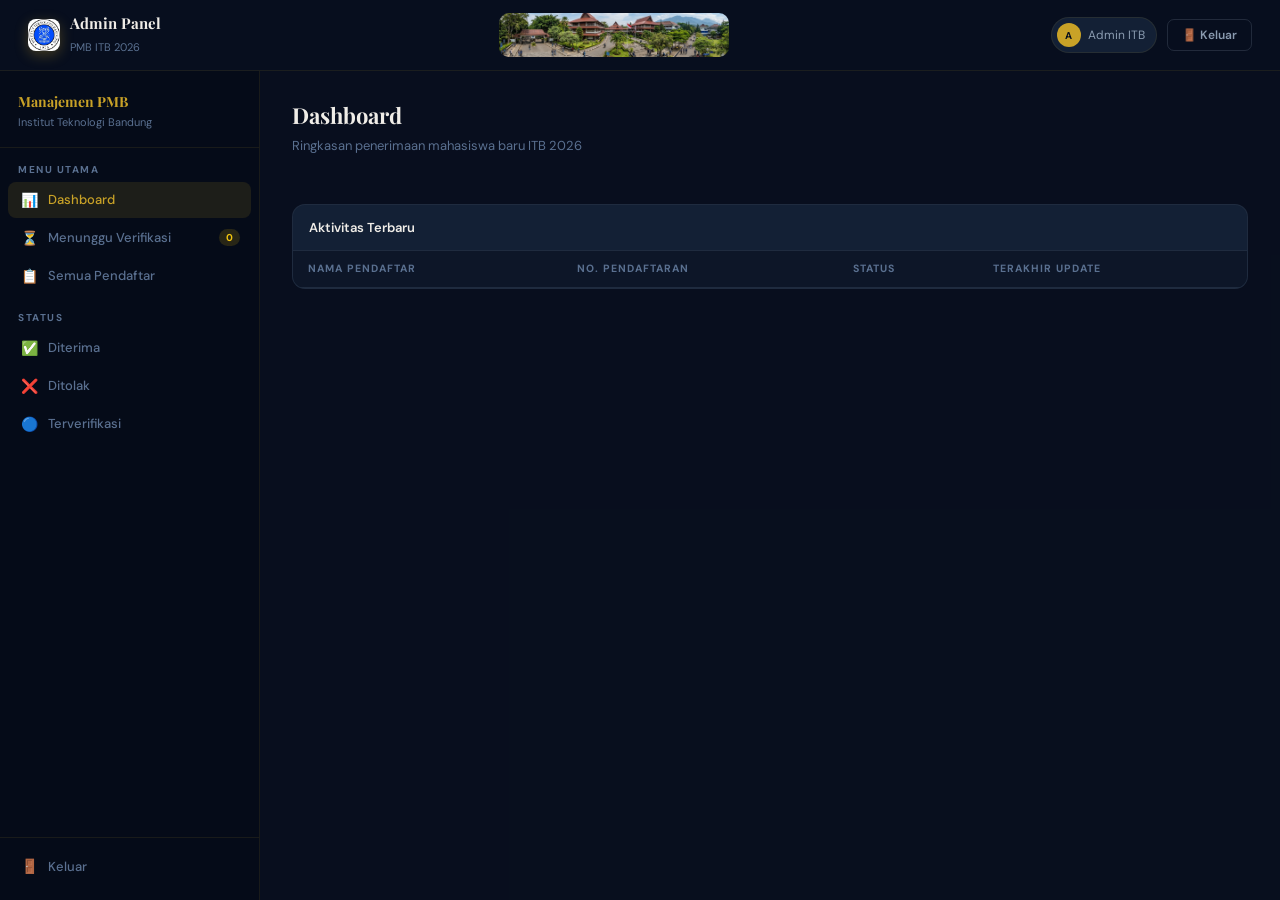
==== commit 11acba8b: "tencommit" ====
--- a/admin.html
+++ b/admin.html
@@ -414,10 +414,10 @@
       .header-website {
         display: flex;
         align-items: center;
-        width: clamp(160px, 25vw, 440px);
-        height: 52px;
+        width: clamp(100px, 18vw, 300px);
+        height: 44px;
         background-image: url("backgrounditb.jpg");
-        margin-left: 0.5rem;
+        margin-left: 1rem;
         border-radius: 10px;
         background-size: cover;
         background-position: center;
@@ -480,33 +480,12 @@
         .admin-topbar {
           padding: 0 14px;
           height: 54px;
-          position: sticky;
-          top: 0;
-          z-index: 50;
-        }
-        /* Reset fixed-height layout — allow normal page scroll on mobile */
-        body {
-          height: auto !important;
-          overflow: visible !important;
-          display: block !important;
-        }
-        .admin-body {
-          overflow: visible !important;
-          display: block !important;
-          flex: none !important;
-        }
-        .admin-main {
-          overflow: visible !important;
-          height: auto !important;
-        }
-        /* Sidebar slides in as overlay */
+        }
         .admin-sidebar {
           position: fixed;
           left: -260px;
           top: 0;
           bottom: 0;
-          height: 100vh !important;
-          overflow-y: auto !important;
           z-index: 99;
           transition: left 0.25s ease;
           width: var(--sidebar-w);
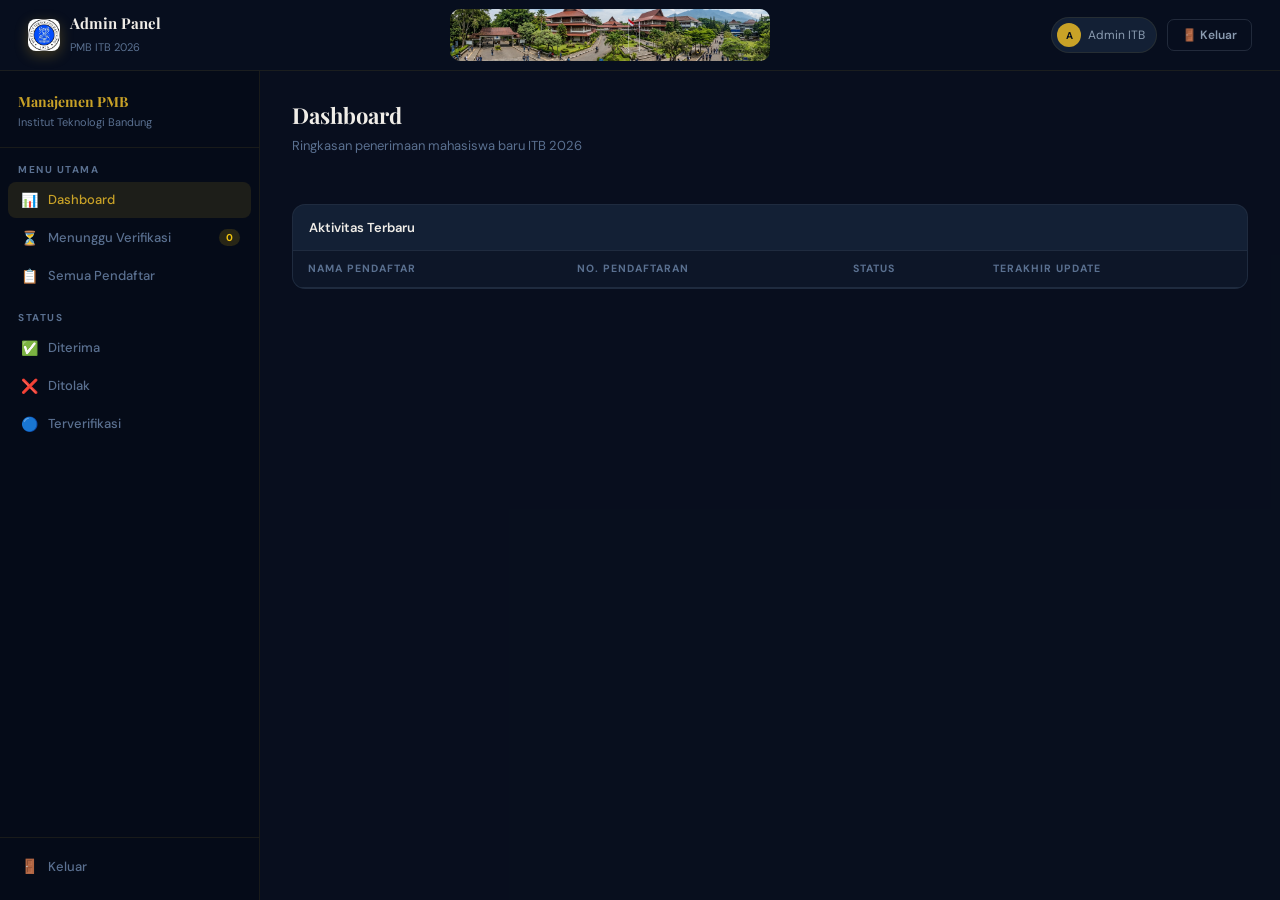
==== commit cd2a7de0: "elevencommit" ====
--- a/admin.html
+++ b/admin.html
@@ -414,10 +414,10 @@
       .header-website {
         display: flex;
         align-items: center;
-        width: clamp(100px, 18vw, 300px);
-        height: 44px;
+        width: clamp(160px, 25vw, 440px);
+        height: 52px;
         background-image: url("backgrounditb.jpg");
-        margin-left: 1rem;
+        margin-left: 0.5rem;
         border-radius: 10px;
         background-size: cover;
         background-position: center;
@@ -480,12 +480,33 @@
         .admin-topbar {
           padding: 0 14px;
           height: 54px;
-        }
+          position: sticky;
+          top: 0;
+          z-index: 50;
+        }
+        /* Reset fixed-height layout — allow normal page scroll on mobile */
+        body {
+          height: auto !important;
+          overflow: visible !important;
+          display: block !important;
+        }
+        .admin-body {
+          overflow: visible !important;
+          display: block !important;
+          flex: none !important;
+        }
+        .admin-main {
+          overflow: visible !important;
+          height: auto !important;
+        }
+        /* Sidebar slides in as overlay */
         .admin-sidebar {
           position: fixed;
           left: -260px;
           top: 0;
           bottom: 0;
+          height: 100vh !important;
+          overflow-y: auto !important;
           z-index: 99;
           transition: left 0.25s ease;
           width: var(--sidebar-w);
